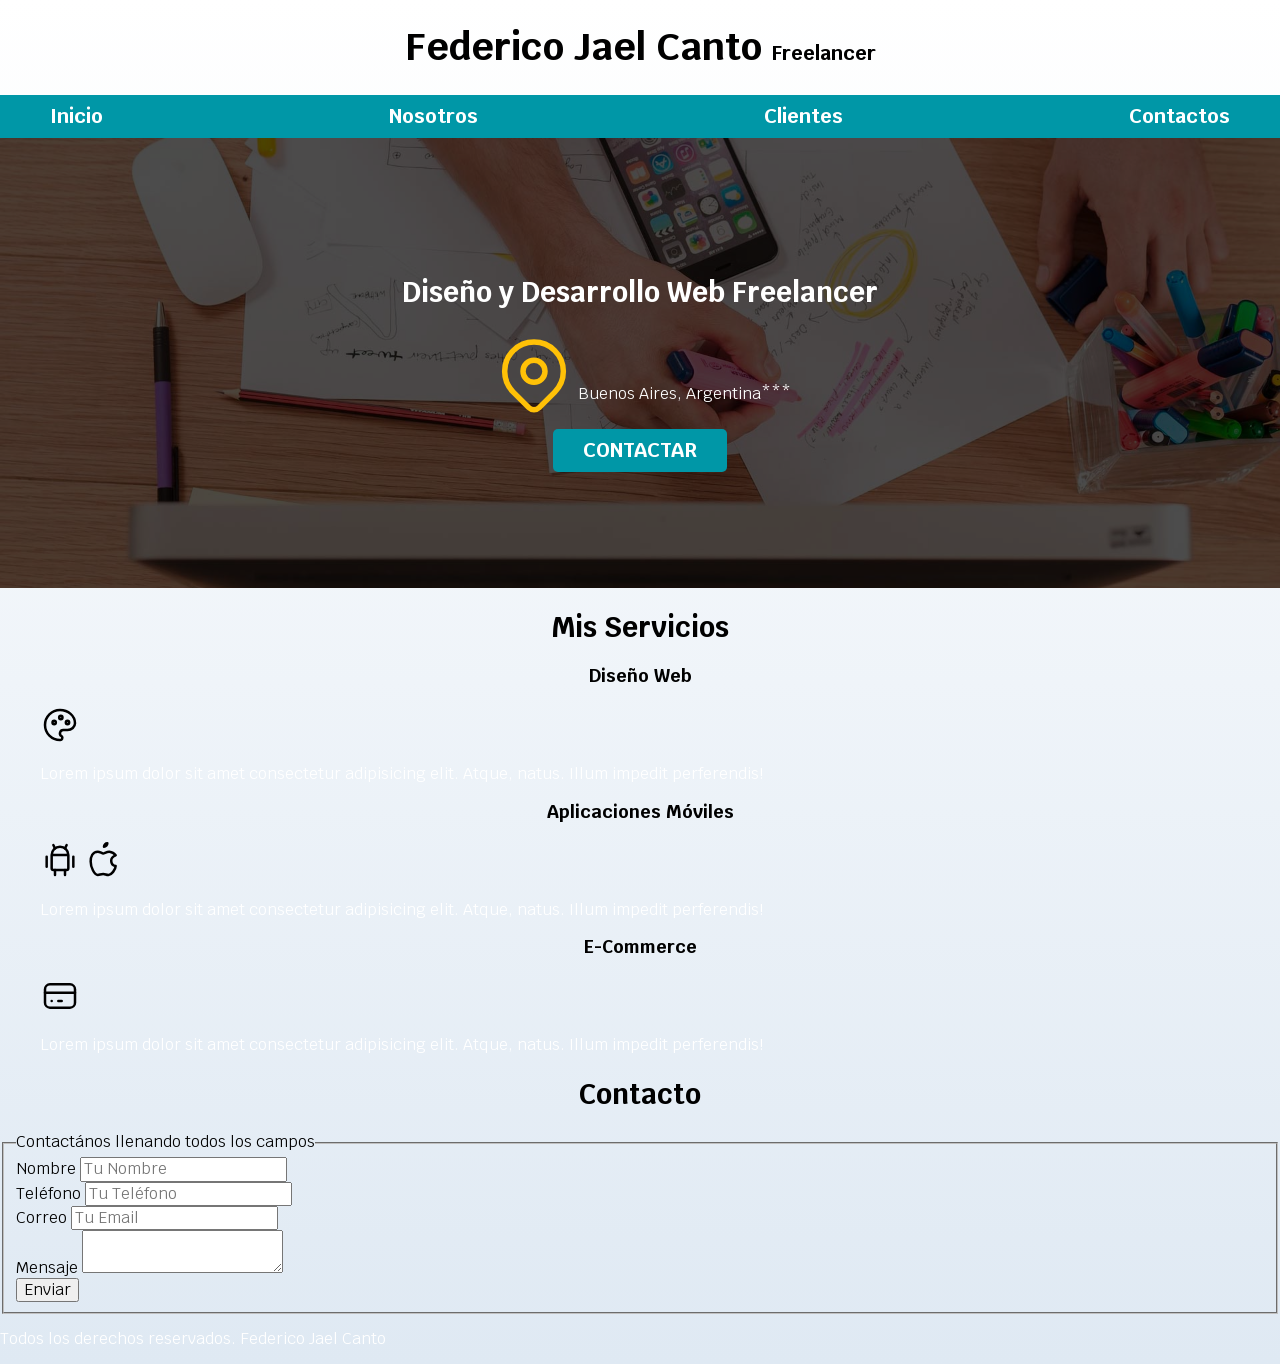
==== SIITO FREELANCER/index.html @ d0a3589e "Degradados con CSS" ====
<!DOCTYPE html>
<html lang="es">
<head>
    <meta charset="UTF-8">
    <meta name="viewport" content="width=device-width, initial-scale=1.0">
    <title>Diseñador Freelancer</title>
    <link rel="preload" href="css/normalize.css" as="style">
    <link rel="stylesheet" href="css/normalize.css">
    <link href="https://fonts.googleapis.com/css2?family=Krub:wght@400;700&family=Staatliches&display=swap" rel="stylesheet">
    <link rel="preload" href="css/styles.css" as="style">
    <link rel="stylesheet" href="css/styles.css">
</head>
<body>
    <header>
        <h1 class="titulo">Federico Jael Canto <span>Freelancer</span></h1>
    </header>

    <div class="nav-bg">    
        <nav class="navegacion-principal contenedor">
            <a href="#">Inicio</a>
            <a href="nosotros.html">Nosotros</a>
            <a href="#">Clientes</a>
            <a href="#">Contactos</a>
        </nav>  
    </div>
    <section class="hero">
        <div class="contenido-hero">
            <h2>Diseño y Desarrollo Web <span>Freelancer</span></h2>
            <div class="ubicacion">
                <svg xmlns="http://www.w3.org/2000/svg" class="icon icon-tabler icon-tabler-map-pin" width="88" height="88" viewBox="0 0 24 24" stroke-width="1.5" stroke="#ffc107" fill="none" stroke-linecap="round" stroke-linejoin="round">
                    <path stroke="none" d="M0 0h24v24H0z" fill="none"/>
                    <path d="M9 11a3 3 0 1 0 6 0a3 3 0 0 0 -6 0" />
                    <path d="M17.657 16.657l-4.243 4.243a2 2 0 0 1 -2.827 0l-4.244 -4.243a8 8 0 1 1 11.314 0z" />
                </svg>
                <p>Buenos Aires, Argentina***</p>               
            </div>
            <a class="boton" href="#">Contactar</a>
        </div> <!-- .contenido-hero -->
    </section>

    <main class="contenedor">        
        <h2>Mis Servicios</h2>
        <section>
            <h3>Diseño Web</h3>
            <svg xmlns="http://www.w3.org/2000/svg" class="icon icon-tabler icon-tabler-palette" width="40" height="40" viewBox="0 0 24 24"     stroke-width="1.5" stroke="#000000" fill="none" stroke-linecap="round" stroke-linejoin="round">
                <path stroke="none" d="M0 0h24v24H0z" fill="none"/>
                <path d="M12 21a9 9 0 0 1 0 -18c4.97 0 9 3.582 9 8c0 1.06 -.474 2.078 -1.318 2.828c-.844 .75 -1.989 1.172 -3.182 1.172h-2.5a2 2 0 0 0 -1 3.75a1.3 1.3 0 0 1 -1 2.25" />
                <path d="M8.5 10.5m-1 0a1 1 0 1 0 2 0a1 1 0 1 0 -2 0" />
                <path d="M12.5 7.5m-1 0a1 1 0 1 0 2 0a1 1 0 1 0 -2 0" />
                <path d="M16.5 10.5m-1 0a1 1 0 1 0 2 0a1 1 0 1 0 -2 0" />
            </svg>
            <p>Lorem ipsum dolor sit amet consectetur adipisicing elit. Atque, natus. Illum impedit perferendis!</p>
        </section>

        <section>
            <h3>Aplicaciones Móviles</h3>
            <svg xmlns="http://www.w3.org/2000/svg" class="icon icon-tabler icon-tabler-brand-android" width="40" height="40" viewBox="0 0 24 24" stroke-width="1.5" stroke="#000000" fill="none" stroke-linecap="round" stroke-linejoin="round">
                <path stroke="none" d="M0 0h24v24H0z" fill="none"/>
                <path d="M4 10l0 6" />
                <path d="M20 10l0 6" />
                <path d="M7 9h10v8a1 1 0 0 1 -1 1h-8a1 1 0 0 1 -1 -1v-8a5 5 0 0 1 10 0" />
                <path d="M8 3l1 2" />
                <path d="M16 3l-1 2" />
                <path d="M9 18l0 3" />
                <path d="M15 18l0 3" />
            </svg>       

            <svg xmlns="http://www.w3.org/2000/svg" class="icon icon-tabler icon-tabler-brand-apple" width="40" height="40" viewBox="0 0 24 24" stroke-width="1.5" stroke="#000000" fill="none" stroke-linecap="round" stroke-linejoin="round">
                <path stroke="none" d="M0 0h24v24H0z" fill="none"/>
                <path d="M8.286 7.008c-3.216 0 -4.286 3.23 -4.286 5.92c0 3.229 2.143 8.072 4.286 8.072c1.165 -.05 1.799 -.538 3.214 -.538c1.406 0 1.607 .538 3.214 .538s4.286 -3.229 4.286 -5.381c-.03 -.011 -2.649 -.434 -2.679 -3.23c-.02 -2.335 2.589 -3.179 2.679 -3.228c-1.096 -1.606 -3.162 -2.113 -3.75 -2.153c-1.535 -.12 -3.032 1.077 -3.75 1.077c-.729 0 -2.036 -1.077 -3.214 -1.077z" />
                <path d="M12 4a2 2 0 0 0 2 -2a2 2 0 0 0 -2 2" />
            </svg>
            <p>Lorem ipsum dolor sit amet consectetur adipisicing elit. Atque, natus. Illum impedit perferendis!</p>
        </section>

        <section>
            <h3>E-Commerce</h3>
            <svg xmlns="http://www.w3.org/2000/svg" class="icon icon-tabler icon-tabler-credit-card" width="40" height="40" viewBox="0 0 24 24" stroke-width="1.5" stroke="#000000" fill="none" stroke-linecap="round" stroke-linejoin="round">
                <path stroke="none" d="M0 0h24v24H0z" fill="none"/>
                <path d="M3 5m0 3a3 3 0 0 1 3 -3h12a3 3 0 0 1 3 3v8a3 3 0 0 1 -3 3h-12a3 3 0 0 1 -3 -3z" />
                <path d="M3 10l18 0" />
                <path d="M7 15l.01 0" />
                <path d="M11 15l2 0" />
            </svg>
            <p>Lorem ipsum dolor sit amet consectetur adipisicing elit. Atque, natus. Illum impedit perferendis!</p>
        </section>
    </main>
    <section>
        <h2>Contacto</h2>

        <form action="">
            <fieldset>
                <legend>Contactános llenando todos los campos</legend>

                <div>
                    <label for="">Nombre</label>
                    <input type="text" placeholder="Tu Nombre">
                </div>

                <div>
                    <label for="">Teléfono</label>
                    <input type="tel" placeholder="Tu Teléfono">
                </div>

                <div>
                    <label for="">Correo</label>
                    <input type="email" placeholder="Tu Email">
                </div>

                <div>
                    <label for="">Mensaje</label>
                    <textarea></textarea>
                </div>

                <div>
                    <input type="submit" value="Enviar">
                </div>
            </fieldset>
        </form>
    </section>
    <footer>
        <p>Todos los derechos reservados. Federico Jael Canto</p>
    </footer>
</body>
</html>
---- SIITO FREELANCER/css/styles.css ----
:root {
    --blanco: #ffffff;
    --oscuro: #212121;
    --primario: #ffc107;
    --secundario: #0097a7;
    --gris: #757575;    
    --grisclaro: #DFE9F3
}

/* Globales */
html {
    font-size: 62.5%;
    box-sizing: border-box; /* Hack para Box Model */
}

*,*:before, *:after {
    box-sizing: inherit;
}

body {
    font-size: 16px; /* 1rem = 10px */
    font-family: "Krub", sans-serif;
    background-image: linear-gradient(to top, var(--grisclaro) 0%, var(--blanco) 100%) ;
}

.boton {
    background-color: var(--secundario);
    color: var(--blanco);
    padding: 1rem 3rem;
    margin-top: 1rem;
    font-size: 2rem;
    text-decoration: none;
    text-transform: uppercase;
    font-weight: bold;
    border-radius: 5px;
    width: 90%;
    text-align: center;
}

@media (min-width: 768px) {
    .boton {
        width: auto;
    }
}

/* Tipografia */
h1 {
    font-size: 3.8rem;
}

h2 {
    font-size: 2.8rem;
}

h3 {
    font-size: 1.8rem;
}

h1, h2, h3 {
    text-align: center;
}

/* Titulos */
.titulo span {
    font-size: 2rem;
}

.contenedor {
    max-width: 120rem;
    margin: 0 auto;
}

/* Navegacion Principal */
.nav-bg {
    background-color: var(--secundario);
}

.navegacion-principal {
    display: flex;
    flex-direction: column;
}

@media (min-width: 768px) {
    .navegacion-principal {
        flex-direction: row;
        justify-content: space-between; 
    }
}

.navegacion-principal a{ 
    display: block;
    text-align: center;
    color: var(--blanco);
    text-decoration: none;
    font-size: 2rem;
    font-weight: bold;
    padding: 1rem;
}

.navegacion-principal a:hover {
    background-color: var(--primario);
    color: var(--oscuro);
}

/* Hero */
.hero {
    background-image: url(../img/hero.jpg);
    background-repeat: no-repeat;
    background-size: cover;
    height: 450px;
    position: relative;
}

.contenido-hero {
    position: absolute;
    /* background-color: rgba(0, 0, 0, .7); */ /** Sintaxis anterior **/
    background-color: rgb( 0 0 0  / 70% );
    width: 100%;
    height: 100%;

    display: flex;
    flex-direction: column;
    align-items: center;
    justify-content: center;
}

.contenido-hero h2, p {
    color: var(--blanco);
}

.contenido-hero .ubicacion {
    display: flex;
    align-items: flex-end;
}
---- SIITO FREELANCER/css/styles.css ----
:root {
    --blanco: #ffffff;
    --oscuro: #212121;
    --primario: #ffc107;
    --secundario: #0097a7;
    --gris: #757575;    
    --grisclaro: #DFE9F3
}

/* Globales */
html {
    font-size: 62.5%;
    box-sizing: border-box; /* Hack para Box Model */
}

*,*:before, *:after {
    box-sizing: inherit;
}

body {
    font-size: 16px; /* 1rem = 10px */
    font-family: "Krub", sans-serif;
    background-image: linear-gradient(to top, var(--grisclaro) 0%, var(--blanco) 100%) ;
}

.boton {
    background-color: var(--secundario);
    color: var(--blanco);
    padding: 1rem 3rem;
    margin-top: 1rem;
    font-size: 2rem;
    text-decoration: none;
    text-transform: uppercase;
    font-weight: bold;
    border-radius: 5px;
    width: 90%;
    text-align: center;
}

@media (min-width: 768px) {
    .boton {
        width: auto;
    }
}

/* Tipografia */
h1 {
    font-size: 3.8rem;
}

h2 {
    font-size: 2.8rem;
}

h3 {
    font-size: 1.8rem;
}

h1, h2, h3 {
    text-align: center;
}

/* Titulos */
.titulo span {
    font-size: 2rem;
}

.contenedor {
    max-width: 120rem;
    margin: 0 auto;
}

/* Navegacion Principal */
.nav-bg {
    background-color: var(--secundario);
}

.navegacion-principal {
    display: flex;
    flex-direction: column;
}

@media (min-width: 768px) {
    .navegacion-principal {
        flex-direction: row;
        justify-content: space-between; 
    }
}

.navegacion-principal a{ 
    display: block;
    text-align: center;
    color: var(--blanco);
    text-decoration: none;
    font-size: 2rem;
    font-weight: bold;
    padding: 1rem;
}

.navegacion-principal a:hover {
    background-color: var(--primario);
    color: var(--oscuro);
}

/* Hero */
.hero {
    background-image: url(../img/hero.jpg);
    background-repeat: no-repeat;
    background-size: cover;
    height: 450px;
    position: relative;
}

.contenido-hero {
    position: absolute;
    /* background-color: rgba(0, 0, 0, .7); */ /** Sintaxis anterior **/
    background-color: rgb( 0 0 0  / 70% );
    width: 100%;
    height: 100%;

    display: flex;
    flex-direction: column;
    align-items: center;
    justify-content: center;
}

.contenido-hero h2, p {
    color: var(--blanco);
}

.contenido-hero .ubicacion {
    display: flex;
    align-items: flex-end;
}
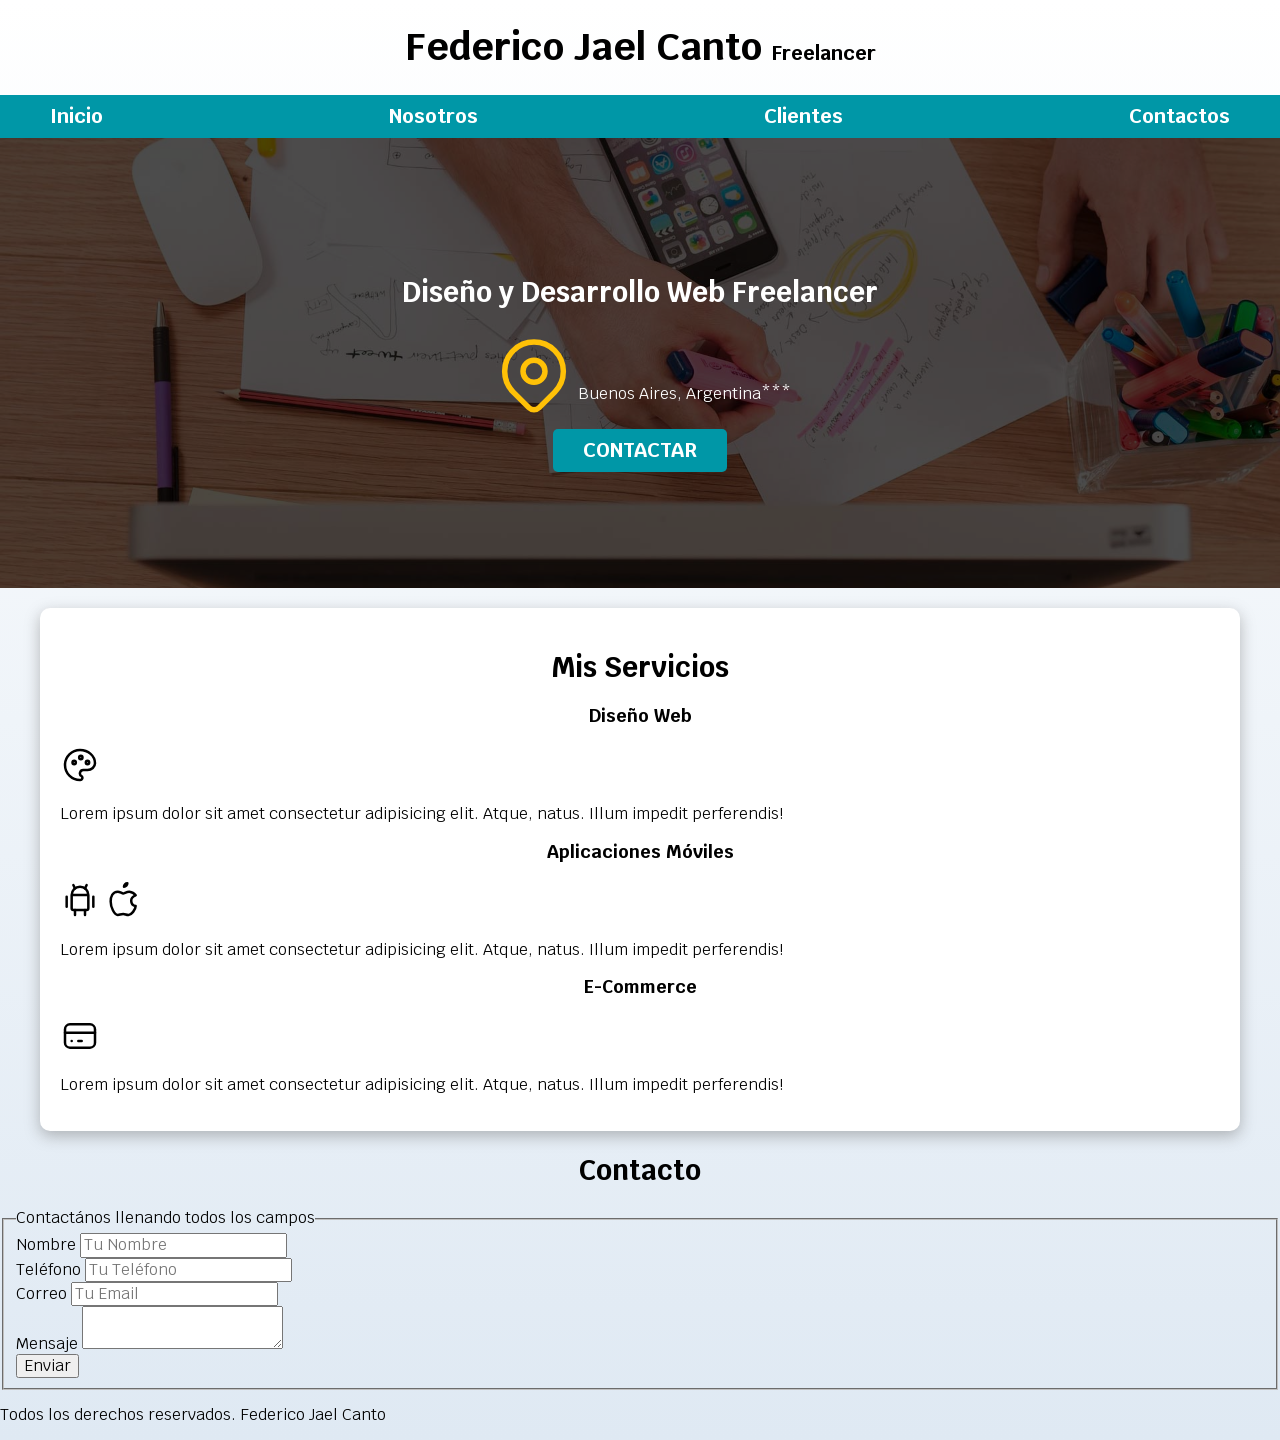
==== commit c21dcd1d: "Sombras con CSS" ====
--- a/SIITO FREELANCER/index.html
+++ b/SIITO FREELANCER/index.html
@@ -38,7 +38,7 @@
         </div> <!-- .contenido-hero -->
     </section>
 
-    <main class="contenedor">        
+    <main class="contenedor sombra">        
         <h2>Mis Servicios</h2>
         <section>
             <h3>Diseño Web</h3>
--- a/SIITO FREELANCER/css/styles.css
+++ b/SIITO FREELANCER/css/styles.css
@@ -41,6 +41,15 @@
     .boton {
         width: auto;
     }
+}
+
+.sombra {
+    /*     -webkit-box-shadow: 0px 5px 15px 0px rgba(112,112,112,0.48);
+    -moz-box-shadow: 0px 5px 15px 0px rgba(112,112,112,0.48); */
+    box-shadow: 0px 5px 15px 0px rgba(112,112,112,0.48);
+    background-color: var(--blanco);
+    padding: 2rem;
+    border-radius: 1rem;
 }
 
 /* Tipografia */
@@ -109,6 +118,7 @@
     background-size: cover;
     height: 450px;
     position: relative;
+    margin-bottom: 2rem;
 }
 
 .contenido-hero {
@@ -124,7 +134,7 @@
     justify-content: center;
 }
 
-.contenido-hero h2, p {
+.contenido-hero h2, .contenido-hero p {
     color: var(--blanco);
 }
 
--- a/SIITO FREELANCER/css/styles.css
+++ b/SIITO FREELANCER/css/styles.css
@@ -41,6 +41,15 @@
     .boton {
         width: auto;
     }
+}
+
+.sombra {
+    /*     -webkit-box-shadow: 0px 5px 15px 0px rgba(112,112,112,0.48);
+    -moz-box-shadow: 0px 5px 15px 0px rgba(112,112,112,0.48); */
+    box-shadow: 0px 5px 15px 0px rgba(112,112,112,0.48);
+    background-color: var(--blanco);
+    padding: 2rem;
+    border-radius: 1rem;
 }
 
 /* Tipografia */
@@ -109,6 +118,7 @@
     background-size: cover;
     height: 450px;
     position: relative;
+    margin-bottom: 2rem;
 }
 
 .contenido-hero {
@@ -124,7 +134,7 @@
     justify-content: center;
 }
 
-.contenido-hero h2, p {
+.contenido-hero h2, .contenido-hero p {
     color: var(--blanco);
 }
 
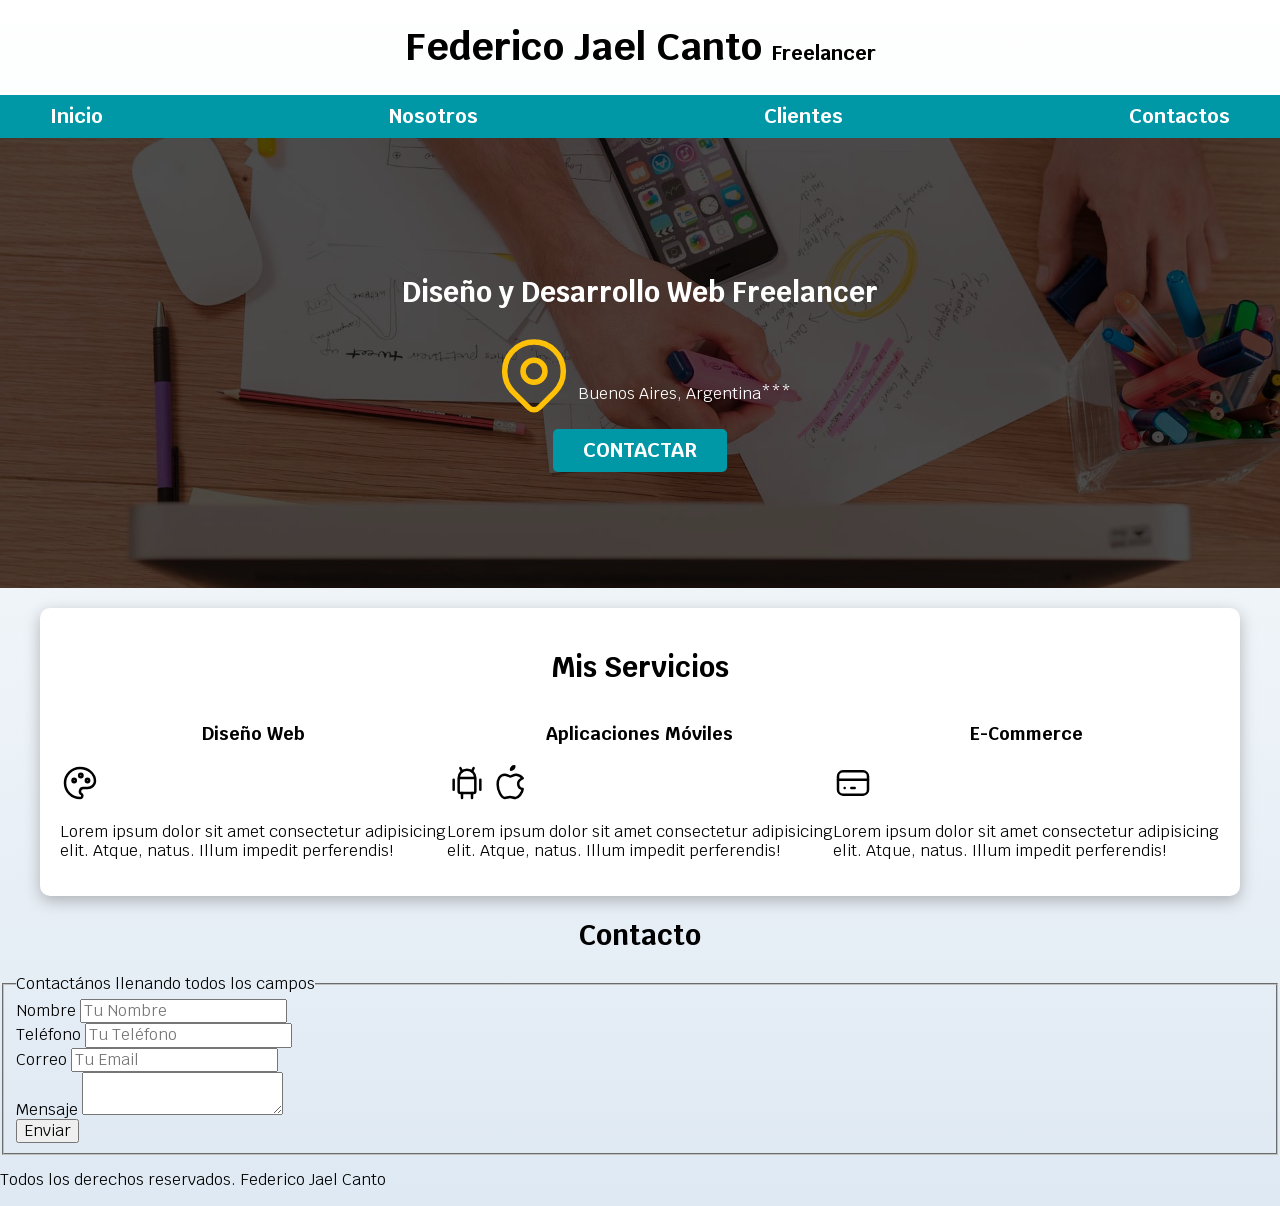
==== commit 13955f2f: "Introducción a CSS Grid" ====
--- a/SIITO FREELANCER/index.html
+++ b/SIITO FREELANCER/index.html
@@ -40,50 +40,53 @@
 
     <main class="contenedor sombra">        
         <h2>Mis Servicios</h2>
-        <section>
-            <h3>Diseño Web</h3>
-            <svg xmlns="http://www.w3.org/2000/svg" class="icon icon-tabler icon-tabler-palette" width="40" height="40" viewBox="0 0 24 24"     stroke-width="1.5" stroke="#000000" fill="none" stroke-linecap="round" stroke-linejoin="round">
-                <path stroke="none" d="M0 0h24v24H0z" fill="none"/>
-                <path d="M12 21a9 9 0 0 1 0 -18c4.97 0 9 3.582 9 8c0 1.06 -.474 2.078 -1.318 2.828c-.844 .75 -1.989 1.172 -3.182 1.172h-2.5a2 2 0 0 0 -1 3.75a1.3 1.3 0 0 1 -1 2.25" />
-                <path d="M8.5 10.5m-1 0a1 1 0 1 0 2 0a1 1 0 1 0 -2 0" />
-                <path d="M12.5 7.5m-1 0a1 1 0 1 0 2 0a1 1 0 1 0 -2 0" />
-                <path d="M16.5 10.5m-1 0a1 1 0 1 0 2 0a1 1 0 1 0 -2 0" />
-            </svg>
-            <p>Lorem ipsum dolor sit amet consectetur adipisicing elit. Atque, natus. Illum impedit perferendis!</p>
-        </section>
 
-        <section>
-            <h3>Aplicaciones Móviles</h3>
-            <svg xmlns="http://www.w3.org/2000/svg" class="icon icon-tabler icon-tabler-brand-android" width="40" height="40" viewBox="0 0 24 24" stroke-width="1.5" stroke="#000000" fill="none" stroke-linecap="round" stroke-linejoin="round">
-                <path stroke="none" d="M0 0h24v24H0z" fill="none"/>
-                <path d="M4 10l0 6" />
-                <path d="M20 10l0 6" />
-                <path d="M7 9h10v8a1 1 0 0 1 -1 1h-8a1 1 0 0 1 -1 -1v-8a5 5 0 0 1 10 0" />
-                <path d="M8 3l1 2" />
-                <path d="M16 3l-1 2" />
-                <path d="M9 18l0 3" />
-                <path d="M15 18l0 3" />
-            </svg>       
+        <div class="servicios">      
+            <section>
+                <h3>Diseño Web</h3>
+                <svg xmlns="http://www.w3.org/2000/svg" class="icon icon-tabler icon-tabler-palette" width="40" height="40" viewBox="0 0 24 24"     stroke-width="1.5" stroke="#000000" fill="none" stroke-linecap="round" stroke-linejoin="round">
+                    <path stroke="none" d="M0 0h24v24H0z" fill="none"/>
+                    <path d="M12 21a9 9 0 0 1 0 -18c4.97 0 9 3.582 9 8c0 1.06 -.474 2.078 -1.318 2.828c-.844 .75 -1.989 1.172 -3.182 1.172h-2.5a2 2 0 0 0 -1 3.75a1.3 1.3 0 0 1 -1 2.25" />
+                    <path d="M8.5 10.5m-1 0a1 1 0 1 0 2 0a1 1 0 1 0 -2 0" />
+                    <path d="M12.5 7.5m-1 0a1 1 0 1 0 2 0a1 1 0 1 0 -2 0" />
+                    <path d="M16.5 10.5m-1 0a1 1 0 1 0 2 0a1 1 0 1 0 -2 0" />
+                </svg>
+                <p>Lorem ipsum dolor sit amet consectetur adipisicing elit. Atque, natus. Illum impedit perferendis!</p>
+            </section>
 
-            <svg xmlns="http://www.w3.org/2000/svg" class="icon icon-tabler icon-tabler-brand-apple" width="40" height="40" viewBox="0 0 24 24" stroke-width="1.5" stroke="#000000" fill="none" stroke-linecap="round" stroke-linejoin="round">
-                <path stroke="none" d="M0 0h24v24H0z" fill="none"/>
-                <path d="M8.286 7.008c-3.216 0 -4.286 3.23 -4.286 5.92c0 3.229 2.143 8.072 4.286 8.072c1.165 -.05 1.799 -.538 3.214 -.538c1.406 0 1.607 .538 3.214 .538s4.286 -3.229 4.286 -5.381c-.03 -.011 -2.649 -.434 -2.679 -3.23c-.02 -2.335 2.589 -3.179 2.679 -3.228c-1.096 -1.606 -3.162 -2.113 -3.75 -2.153c-1.535 -.12 -3.032 1.077 -3.75 1.077c-.729 0 -2.036 -1.077 -3.214 -1.077z" />
-                <path d="M12 4a2 2 0 0 0 2 -2a2 2 0 0 0 -2 2" />
-            </svg>
-            <p>Lorem ipsum dolor sit amet consectetur adipisicing elit. Atque, natus. Illum impedit perferendis!</p>
-        </section>
+            <section>
+                <h3>Aplicaciones Móviles</h3>
+                <svg xmlns="http://www.w3.org/2000/svg" class="icon icon-tabler icon-tabler-brand-android" width="40" height="40" viewBox="0 0 24 24" stroke-width="1.5" stroke="#000000" fill="none" stroke-linecap="round" stroke-linejoin="round">
+                    <path stroke="none" d="M0 0h24v24H0z" fill="none"/>
+                    <path d="M4 10l0 6" />
+                    <path d="M20 10l0 6" />
+                    <path d="M7 9h10v8a1 1 0 0 1 -1 1h-8a1 1 0 0 1 -1 -1v-8a5 5 0 0 1 10 0" />
+                    <path d="M8 3l1 2" />
+                    <path d="M16 3l-1 2" />
+                    <path d="M9 18l0 3" />
+                    <path d="M15 18l0 3" />
+                </svg>       
 
-        <section>
-            <h3>E-Commerce</h3>
-            <svg xmlns="http://www.w3.org/2000/svg" class="icon icon-tabler icon-tabler-credit-card" width="40" height="40" viewBox="0 0 24 24" stroke-width="1.5" stroke="#000000" fill="none" stroke-linecap="round" stroke-linejoin="round">
-                <path stroke="none" d="M0 0h24v24H0z" fill="none"/>
-                <path d="M3 5m0 3a3 3 0 0 1 3 -3h12a3 3 0 0 1 3 3v8a3 3 0 0 1 -3 3h-12a3 3 0 0 1 -3 -3z" />
-                <path d="M3 10l18 0" />
-                <path d="M7 15l.01 0" />
-                <path d="M11 15l2 0" />
-            </svg>
-            <p>Lorem ipsum dolor sit amet consectetur adipisicing elit. Atque, natus. Illum impedit perferendis!</p>
-        </section>
+                <svg xmlns="http://www.w3.org/2000/svg" class="icon icon-tabler icon-tabler-brand-apple" width="40" height="40" viewBox="0 0 24 24" stroke-width="1.5" stroke="#000000" fill="none" stroke-linecap="round" stroke-linejoin="round">
+                    <path stroke="none" d="M0 0h24v24H0z" fill="none"/>
+                    <path d="M8.286 7.008c-3.216 0 -4.286 3.23 -4.286 5.92c0 3.229 2.143 8.072 4.286 8.072c1.165 -.05 1.799 -.538 3.214 -.538c1.406 0 1.607 .538 3.214 .538s4.286 -3.229 4.286 -5.381c-.03 -.011 -2.649 -.434 -2.679 -3.23c-.02 -2.335 2.589 -3.179 2.679 -3.228c-1.096 -1.606 -3.162 -2.113 -3.75 -2.153c-1.535 -.12 -3.032 1.077 -3.75 1.077c-.729 0 -2.036 -1.077 -3.214 -1.077z" />
+                    <path d="M12 4a2 2 0 0 0 2 -2a2 2 0 0 0 -2 2" />
+                </svg>
+                <p>Lorem ipsum dolor sit amet consectetur adipisicing elit. Atque, natus. Illum impedit perferendis!</p>
+            </section>
+
+            <section>
+                <h3>E-Commerce</h3>
+                <svg xmlns="http://www.w3.org/2000/svg" class="icon icon-tabler icon-tabler-credit-card" width="40" height="40" viewBox="0 0 24 24" stroke-width="1.5" stroke="#000000" fill="none" stroke-linecap="round" stroke-linejoin="round">
+                    <path stroke="none" d="M0 0h24v24H0z" fill="none"/>
+                    <path d="M3 5m0 3a3 3 0 0 1 3 -3h12a3 3 0 0 1 3 3v8a3 3 0 0 1 -3 3h-12a3 3 0 0 1 -3 -3z" />
+                    <path d="M3 10l18 0" />
+                    <path d="M7 15l.01 0" />
+                    <path d="M11 15l2 0" />
+                </svg>
+                <p>Lorem ipsum dolor sit amet consectetur adipisicing elit. Atque, natus. Illum impedit perferendis!</p>
+            </section>
+        </div> <!-- .servicios -->
     </main>
     <section>
         <h2>Contacto</h2>
--- a/SIITO FREELANCER/css/styles.css
+++ b/SIITO FREELANCER/css/styles.css
@@ -142,3 +142,12 @@
     display: flex;
     align-items: flex-end;
 }
+
+/* Servicios */
+@media (min-width:768px) {    
+        .servicios {
+        display: grid;
+        grid-template-columns: repeat(3, 1fr)
+    }
+}
+
--- a/SIITO FREELANCER/css/styles.css
+++ b/SIITO FREELANCER/css/styles.css
@@ -142,3 +142,12 @@
     display: flex;
     align-items: flex-end;
 }
+
+/* Servicios */
+@media (min-width:768px) {    
+        .servicios {
+        display: grid;
+        grid-template-columns: repeat(3, 1fr)
+    }
+}
+
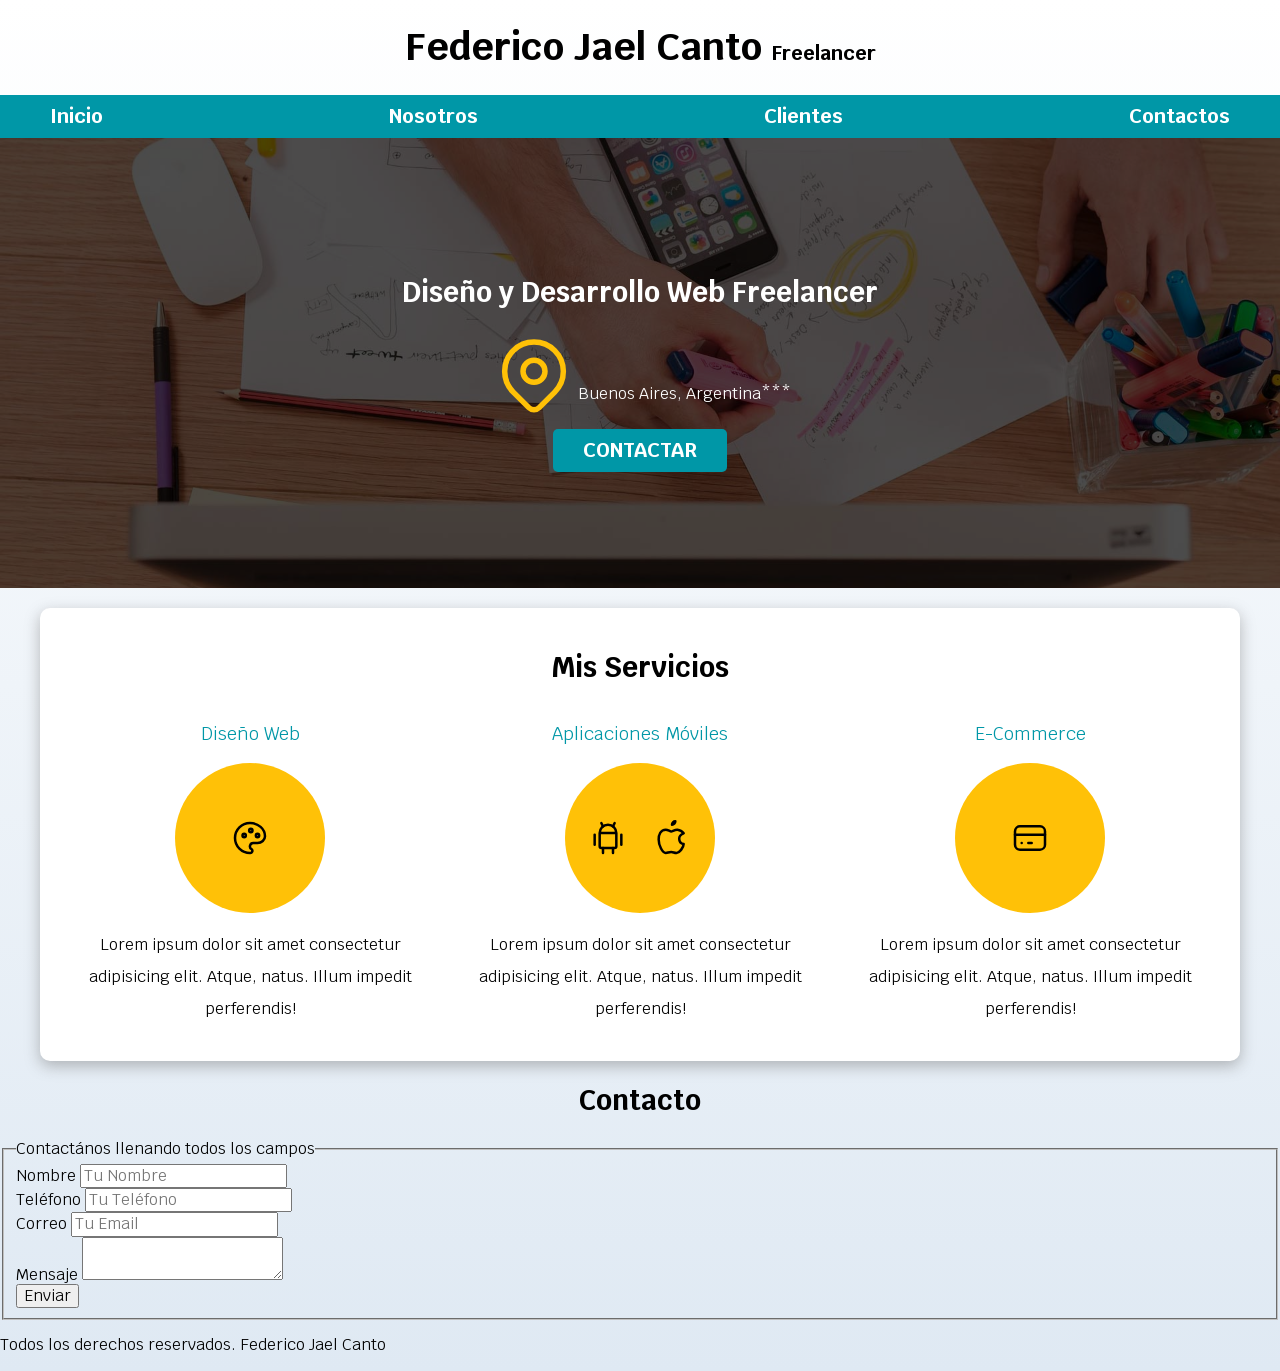
==== commit 281ebe4e: "Finalizando la sección de Servicios" ====
--- a/SIITO FREELANCER/index.html
+++ b/SIITO FREELANCER/index.html
@@ -42,48 +42,54 @@
         <h2>Mis Servicios</h2>
 
         <div class="servicios">      
-            <section>
+            <section class="servicio">
                 <h3>Diseño Web</h3>
-                <svg xmlns="http://www.w3.org/2000/svg" class="icon icon-tabler icon-tabler-palette" width="40" height="40" viewBox="0 0 24 24"     stroke-width="1.5" stroke="#000000" fill="none" stroke-linecap="round" stroke-linejoin="round">
-                    <path stroke="none" d="M0 0h24v24H0z" fill="none"/>
-                    <path d="M12 21a9 9 0 0 1 0 -18c4.97 0 9 3.582 9 8c0 1.06 -.474 2.078 -1.318 2.828c-.844 .75 -1.989 1.172 -3.182 1.172h-2.5a2 2 0 0 0 -1 3.75a1.3 1.3 0 0 1 -1 2.25" />
-                    <path d="M8.5 10.5m-1 0a1 1 0 1 0 2 0a1 1 0 1 0 -2 0" />
-                    <path d="M12.5 7.5m-1 0a1 1 0 1 0 2 0a1 1 0 1 0 -2 0" />
-                    <path d="M16.5 10.5m-1 0a1 1 0 1 0 2 0a1 1 0 1 0 -2 0" />
-                </svg>
+                <div class="iconos">
+                    <svg xmlns="http://www.w3.org/2000/svg" class="icon icon-tabler icon-tabler-palette" width="40" height="40" viewBox="0 0 24 24"     stroke-width="1.5" stroke="#000000" fill="none" stroke-linecap="round" stroke-linejoin="round">
+                        <path stroke="none" d="M0 0h24v24H0z" fill="none"/>
+                        <path d="M12 21a9 9 0 0 1 0 -18c4.97 0 9 3.582 9 8c0 1.06 -.474 2.078 -1.318 2.828c-.844 .75 -1.989 1.172 -3.182 1.172h-2.5a2 2 0 0 0 -1 3.75a1.3 1.3 0 0 1 -1 2.25" />
+                        <path d="M8.5 10.5m-1 0a1 1 0 1 0 2 0a1 1 0 1 0 -2 0" />
+                        <path d="M12.5 7.5m-1 0a1 1 0 1 0 2 0a1 1 0 1 0 -2 0" />
+                        <path d="M16.5 10.5m-1 0a1 1 0 1 0 2 0a1 1 0 1 0 -2 0" />
+                    </svg>
+                </div>
                 <p>Lorem ipsum dolor sit amet consectetur adipisicing elit. Atque, natus. Illum impedit perferendis!</p>
             </section>
 
-            <section>
+            <section class="servicio">
                 <h3>Aplicaciones Móviles</h3>
-                <svg xmlns="http://www.w3.org/2000/svg" class="icon icon-tabler icon-tabler-brand-android" width="40" height="40" viewBox="0 0 24 24" stroke-width="1.5" stroke="#000000" fill="none" stroke-linecap="round" stroke-linejoin="round">
-                    <path stroke="none" d="M0 0h24v24H0z" fill="none"/>
-                    <path d="M4 10l0 6" />
-                    <path d="M20 10l0 6" />
-                    <path d="M7 9h10v8a1 1 0 0 1 -1 1h-8a1 1 0 0 1 -1 -1v-8a5 5 0 0 1 10 0" />
-                    <path d="M8 3l1 2" />
-                    <path d="M16 3l-1 2" />
-                    <path d="M9 18l0 3" />
-                    <path d="M15 18l0 3" />
-                </svg>       
+                <div class="iconos">
+                    <svg xmlns="http://www.w3.org/2000/svg" class="icon icon-tabler icon-tabler-brand-android" width="40" height="40" viewBox="0 0 24 24" stroke-width="1.5" stroke="#000000" fill="none" stroke-linecap="round" stroke-linejoin="round">
+                        <path stroke="none" d="M0 0h24v24H0z" fill="none"/>
+                        <path d="M4 10l0 6" />
+                        <path d="M20 10l0 6" />
+                        <path d="M7 9h10v8a1 1 0 0 1 -1 1h-8a1 1 0 0 1 -1 -1v-8a5 5 0 0 1 10 0" />
+                        <path d="M8 3l1 2" />
+                        <path d="M16 3l-1 2" />
+                        <path d="M9 18l0 3" />
+                        <path d="M15 18l0 3" />
+                    </svg>       
 
-                <svg xmlns="http://www.w3.org/2000/svg" class="icon icon-tabler icon-tabler-brand-apple" width="40" height="40" viewBox="0 0 24 24" stroke-width="1.5" stroke="#000000" fill="none" stroke-linecap="round" stroke-linejoin="round">
-                    <path stroke="none" d="M0 0h24v24H0z" fill="none"/>
-                    <path d="M8.286 7.008c-3.216 0 -4.286 3.23 -4.286 5.92c0 3.229 2.143 8.072 4.286 8.072c1.165 -.05 1.799 -.538 3.214 -.538c1.406 0 1.607 .538 3.214 .538s4.286 -3.229 4.286 -5.381c-.03 -.011 -2.649 -.434 -2.679 -3.23c-.02 -2.335 2.589 -3.179 2.679 -3.228c-1.096 -1.606 -3.162 -2.113 -3.75 -2.153c-1.535 -.12 -3.032 1.077 -3.75 1.077c-.729 0 -2.036 -1.077 -3.214 -1.077z" />
-                    <path d="M12 4a2 2 0 0 0 2 -2a2 2 0 0 0 -2 2" />
-                </svg>
+                    <svg xmlns="http://www.w3.org/2000/svg" class="icon icon-tabler icon-tabler-brand-apple" width="40" height="40" viewBox="0 0 24 24" stroke-width="1.5" stroke="#000000" fill="none" stroke-linecap="round" stroke-linejoin="round">
+                        <path stroke="none" d="M0 0h24v24H0z" fill="none"/>
+                        <path d="M8.286 7.008c-3.216 0 -4.286 3.23 -4.286 5.92c0 3.229 2.143 8.072 4.286 8.072c1.165 -.05 1.799 -.538 3.214 -.538c1.406 0 1.607 .538 3.214 .538s4.286 -3.229 4.286 -5.381c-.03 -.011 -2.649 -.434 -2.679 -3.23c-.02 -2.335 2.589 -3.179 2.679 -3.228c-1.096 -1.606 -3.162 -2.113 -3.75 -2.153c-1.535 -.12 -3.032 1.077 -3.75 1.077c-.729 0 -2.036 -1.077 -3.214 -1.077z" />
+                        <path d="M12 4a2 2 0 0 0 2 -2a2 2 0 0 0 -2 2" />
+                    </svg>
+                </div>
                 <p>Lorem ipsum dolor sit amet consectetur adipisicing elit. Atque, natus. Illum impedit perferendis!</p>
             </section>
 
-            <section>
+            <section class="servicio">
                 <h3>E-Commerce</h3>
-                <svg xmlns="http://www.w3.org/2000/svg" class="icon icon-tabler icon-tabler-credit-card" width="40" height="40" viewBox="0 0 24 24" stroke-width="1.5" stroke="#000000" fill="none" stroke-linecap="round" stroke-linejoin="round">
-                    <path stroke="none" d="M0 0h24v24H0z" fill="none"/>
-                    <path d="M3 5m0 3a3 3 0 0 1 3 -3h12a3 3 0 0 1 3 3v8a3 3 0 0 1 -3 3h-12a3 3 0 0 1 -3 -3z" />
-                    <path d="M3 10l18 0" />
-                    <path d="M7 15l.01 0" />
-                    <path d="M11 15l2 0" />
-                </svg>
+                <div class="iconos">
+                    <svg xmlns="http://www.w3.org/2000/svg" class="icon icon-tabler icon-tabler-credit-card" width="40" height="40" viewBox="0 0 24 24" stroke-width="1.5" stroke="#000000" fill="none" stroke-linecap="round" stroke-linejoin="round">
+                        <path stroke="none" d="M0 0h24v24H0z" fill="none"/>
+                        <path d="M3 5m0 3a3 3 0 0 1 3 -3h12a3 3 0 0 1 3 3v8a3 3 0 0 1 -3 3h-12a3 3 0 0 1 -3 -3z" />
+                        <path d="M3 10l18 0" />
+                        <path d="M7 15l.01 0" />
+                        <path d="M11 15l2 0" />
+                    </svg>
+                </div>
                 <p>Lorem ipsum dolor sit amet consectetur adipisicing elit. Atque, natus. Illum impedit perferendis!</p>
             </section>
         </div> <!-- .servicios -->
--- a/SIITO FREELANCER/css/styles.css
+++ b/SIITO FREELANCER/css/styles.css
@@ -147,7 +147,33 @@
 @media (min-width:768px) {    
         .servicios {
         display: grid;
-        grid-template-columns: repeat(3, 1fr)
+        grid-template-columns: repeat(3, 1fr);
+        column-gap: 1rem;
     }
 }
 
+.servicio {
+    display: flex;
+    flex-direction: column;
+    align-items: center;
+}
+
+.servicio h3 {
+    color: var(--secundario);
+    font-weight: normal;
+}
+
+.servicio p {
+    line-height: 2;
+    text-align: center;
+}
+
+.servicio .iconos {
+    height: 15rem;
+    width: 15rem;
+    background-color: var(--primario);
+    border-radius: 50%;
+    display: flex;
+    justify-content: space-evenly;
+    align-items: center;
+}
--- a/SIITO FREELANCER/css/styles.css
+++ b/SIITO FREELANCER/css/styles.css
@@ -147,7 +147,33 @@
 @media (min-width:768px) {    
         .servicios {
         display: grid;
-        grid-template-columns: repeat(3, 1fr)
+        grid-template-columns: repeat(3, 1fr);
+        column-gap: 1rem;
     }
 }
 
+.servicio {
+    display: flex;
+    flex-direction: column;
+    align-items: center;
+}
+
+.servicio h3 {
+    color: var(--secundario);
+    font-weight: normal;
+}
+
+.servicio p {
+    line-height: 2;
+    text-align: center;
+}
+
+.servicio .iconos {
+    height: 15rem;
+    width: 15rem;
+    background-color: var(--primario);
+    border-radius: 50%;
+    display: flex;
+    justify-content: space-evenly;
+    align-items: center;
+}
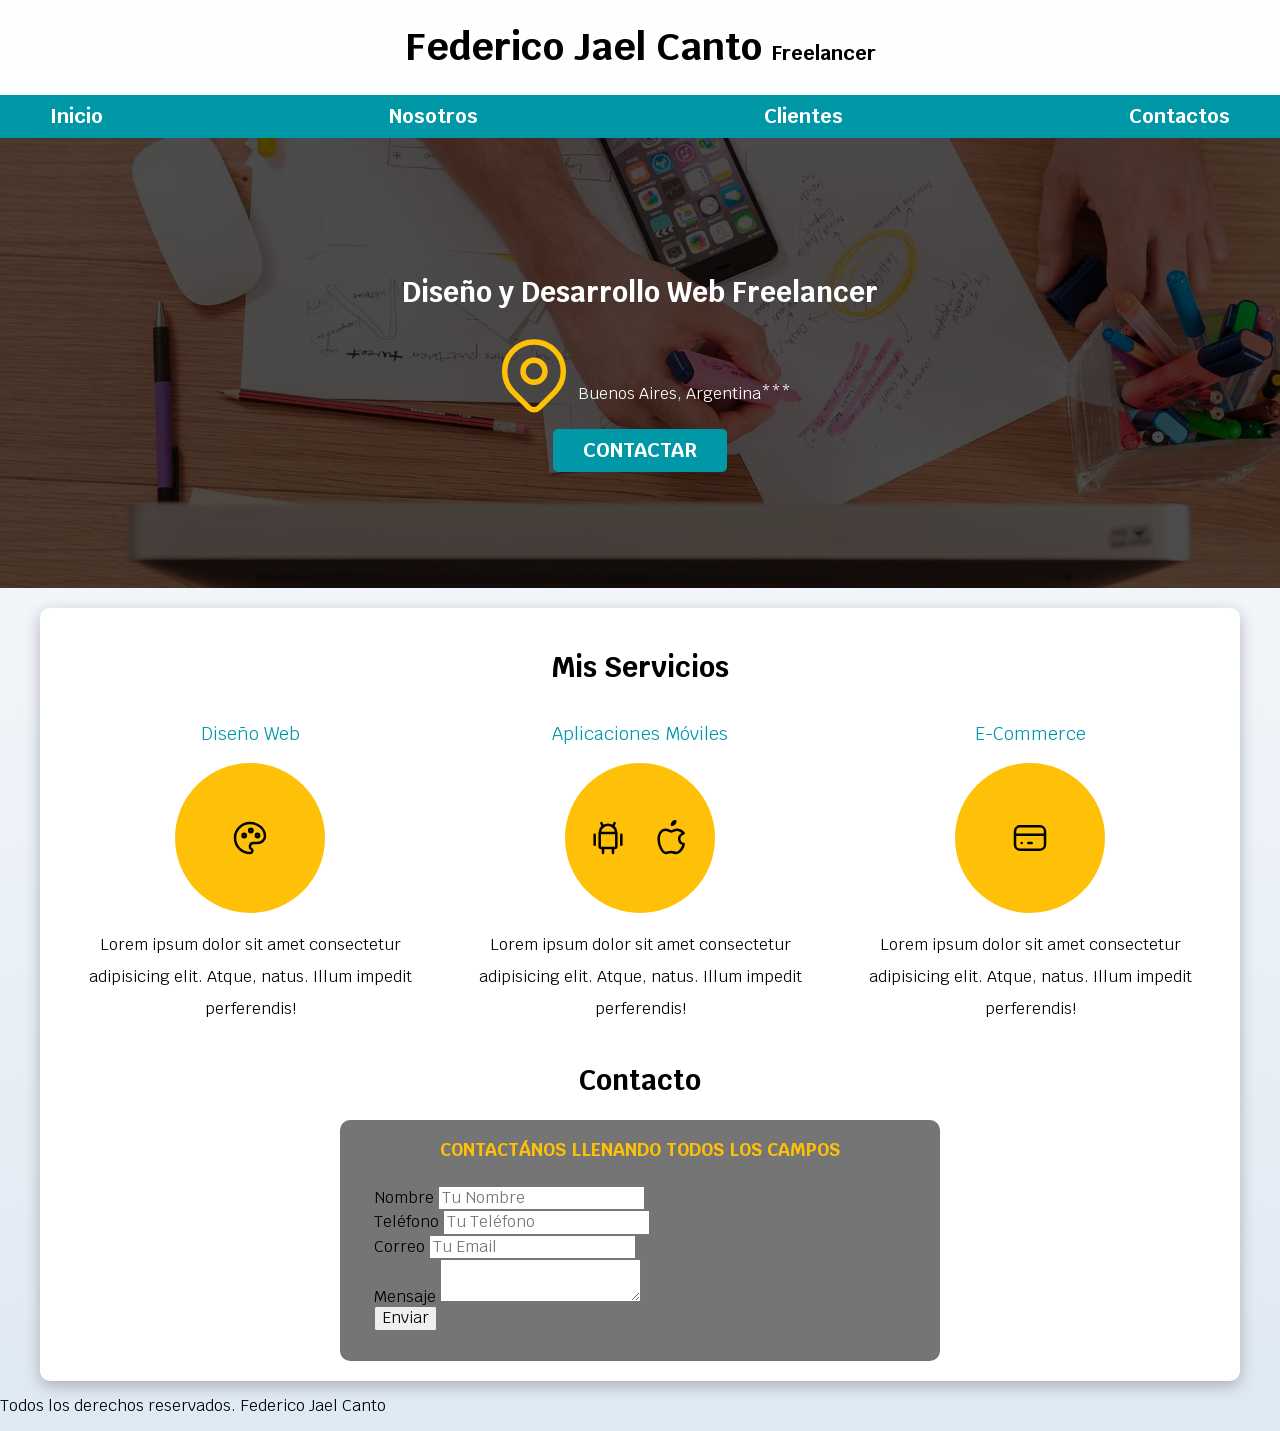
==== commit 9b0bbd6b: "Primeros pasos con el formulario" ====
--- a/SIITO FREELANCER/index.html
+++ b/SIITO FREELANCER/index.html
@@ -92,41 +92,42 @@
                 </div>
                 <p>Lorem ipsum dolor sit amet consectetur adipisicing elit. Atque, natus. Illum impedit perferendis!</p>
             </section>
-        </div> <!-- .servicios -->
+        </div> <!-- .servicios -->    
+        <section>
+            <h2>Contacto</h2>
+
+            <form class="formulario">
+                <fieldset>
+                    <legend>Contactános llenando todos los campos</legend>
+
+                    <div class="contenedor-campos">
+                        <div class="campo">
+                            <label for="">Nombre</label>
+                            <input type="text" placeholder="Tu Nombre">
+                        </div>
+
+                        <div class="campo">
+                            <label for="">Teléfono</label>
+                            <input type="tel" placeholder="Tu Teléfono">
+                        </div>
+
+                        <div class="campo">
+                            <label for="">Correo</label>
+                            <input type="email" placeholder="Tu Email">
+                        </div>
+
+                        <div class="campo">
+                            <label for="">Mensaje</label>
+                            <textarea></textarea>
+                        </div>
+                    </div> <!-- .contenedor-campos -->
+                    <div>
+                        <input type="submit" value="Enviar">
+                    </div>
+                </fieldset>
+            </form>
+        </section>
     </main>
-    <section>
-        <h2>Contacto</h2>
-
-        <form action="">
-            <fieldset>
-                <legend>Contactános llenando todos los campos</legend>
-
-                <div>
-                    <label for="">Nombre</label>
-                    <input type="text" placeholder="Tu Nombre">
-                </div>
-
-                <div>
-                    <label for="">Teléfono</label>
-                    <input type="tel" placeholder="Tu Teléfono">
-                </div>
-
-                <div>
-                    <label for="">Correo</label>
-                    <input type="email" placeholder="Tu Email">
-                </div>
-
-                <div>
-                    <label for="">Mensaje</label>
-                    <textarea></textarea>
-                </div>
-
-                <div>
-                    <input type="submit" value="Enviar">
-                </div>
-            </fieldset>
-        </form>
-    </section>
     <footer>
         <p>Todos los derechos reservados. Federico Jael Canto</p>
     </footer>
--- a/SIITO FREELANCER/css/styles.css
+++ b/SIITO FREELANCER/css/styles.css
@@ -176,4 +176,26 @@
     display: flex;
     justify-content: space-evenly;
     align-items: center;
+}
+
+.formulario {
+    background-color: var(--gris);
+    width: min(60rem, 100%); /* Utilizar el valor más pequeño */ 
+    margin: 0 auto;
+    padding: 2rem;
+    border-radius: 1rem;
+}
+
+.formulario fieldset {
+    border: none;
+}
+
+.formulario legend {
+    text-align: center;
+    font-size: 1.8rem;
+    text-transform: uppercase;
+    font-weight: 700;
+    margin-bottom: 2rem;
+    color: var(--primario);
+    
 }
--- a/SIITO FREELANCER/css/styles.css
+++ b/SIITO FREELANCER/css/styles.css
@@ -176,4 +176,26 @@
     display: flex;
     justify-content: space-evenly;
     align-items: center;
+}
+
+.formulario {
+    background-color: var(--gris);
+    width: min(60rem, 100%); /* Utilizar el valor más pequeño */ 
+    margin: 0 auto;
+    padding: 2rem;
+    border-radius: 1rem;
+}
+
+.formulario fieldset {
+    border: none;
+}
+
+.formulario legend {
+    text-align: center;
+    font-size: 1.8rem;
+    text-transform: uppercase;
+    font-weight: 700;
+    margin-bottom: 2rem;
+    color: var(--primario);
+    
 }
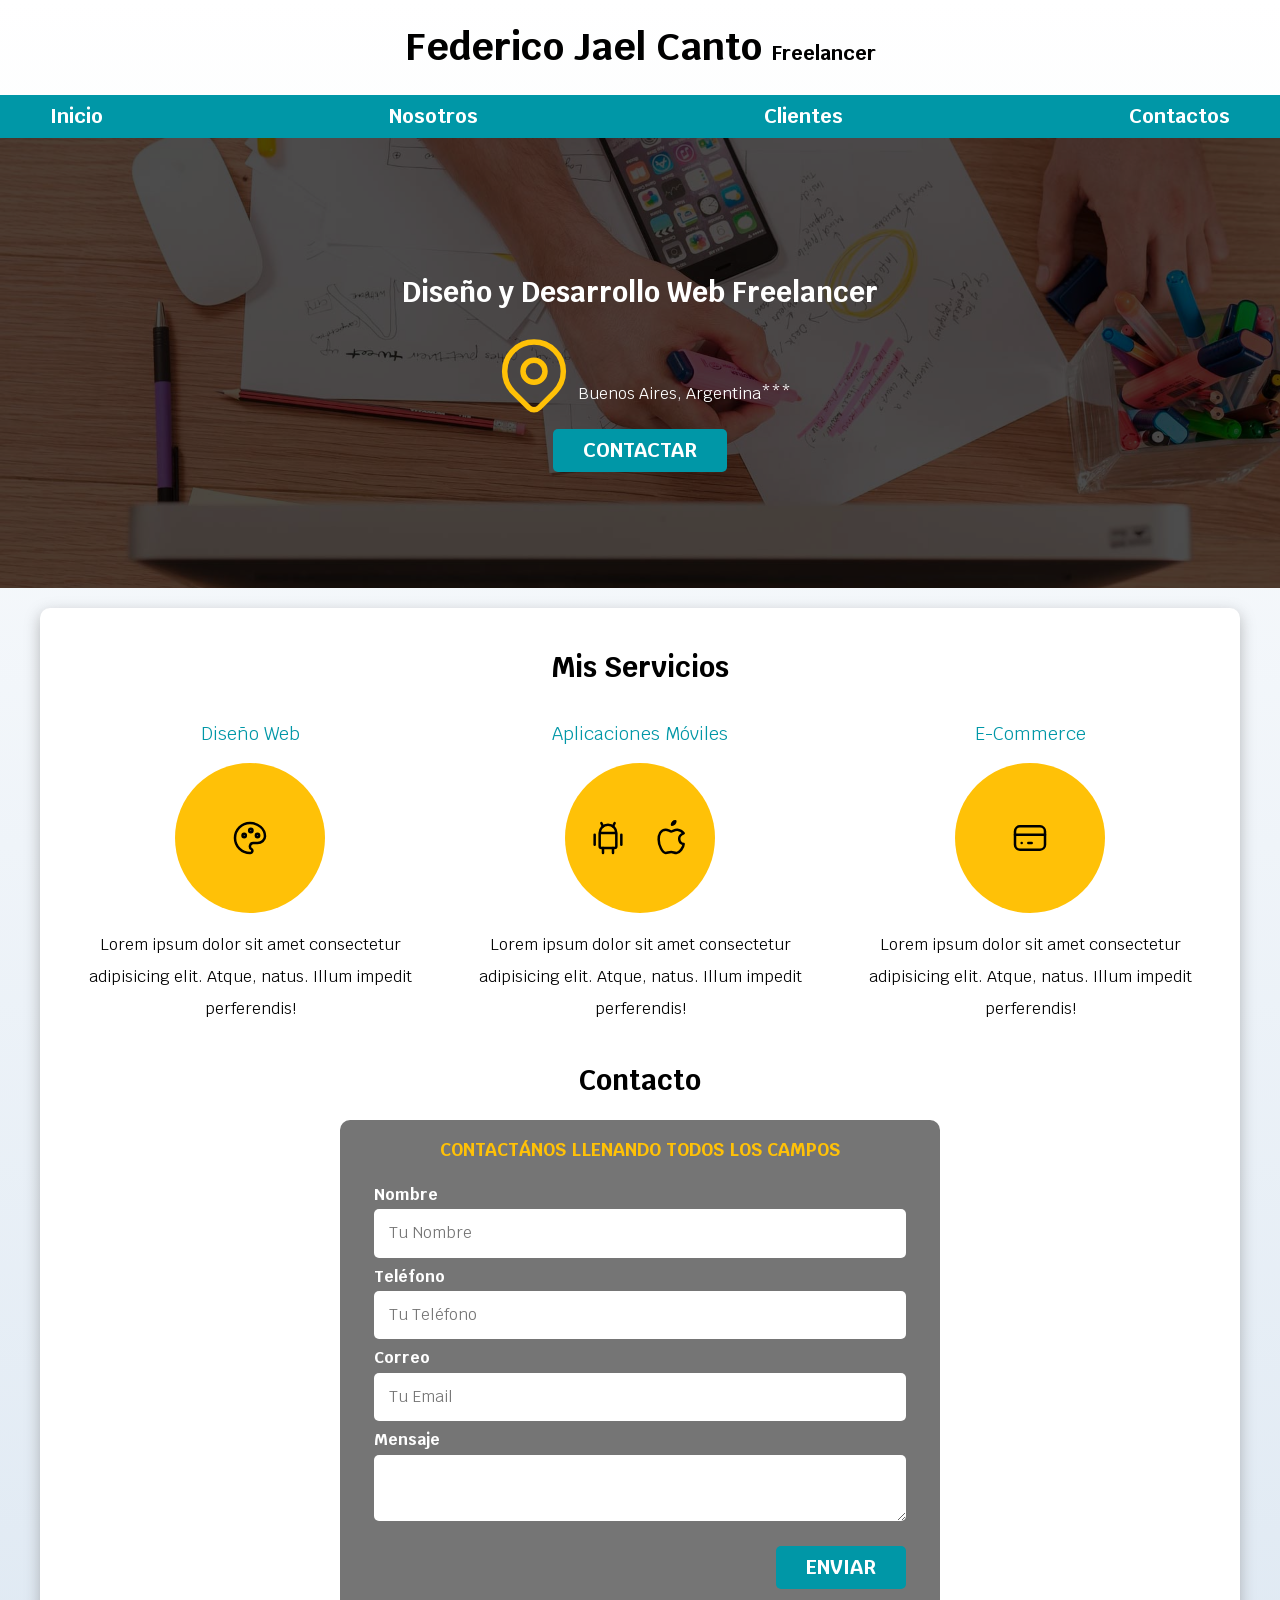
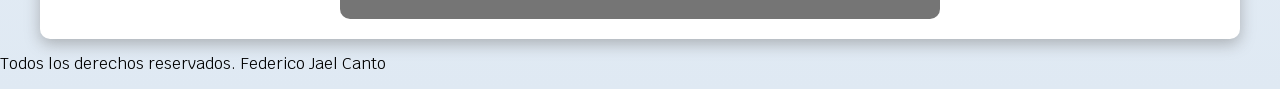
==== commit 93688aea: "CSS a los inputs" ====
--- a/SIITO FREELANCER/index.html
+++ b/SIITO FREELANCER/index.html
@@ -103,26 +103,26 @@
                     <div class="contenedor-campos">
                         <div class="campo">
                             <label for="">Nombre</label>
-                            <input type="text" placeholder="Tu Nombre">
+                            <input class="input-text" type="text" placeholder="Tu Nombre">
                         </div>
 
                         <div class="campo">
                             <label for="">Teléfono</label>
-                            <input type="tel" placeholder="Tu Teléfono">
+                            <input class="input-text" type="tel" placeholder="Tu Teléfono">
                         </div>
 
                         <div class="campo">
                             <label for="">Correo</label>
-                            <input type="email" placeholder="Tu Email">
+                            <input class="input-text" type="email" placeholder="Tu Email">
                         </div>
 
                         <div class="campo">
                             <label for="">Mensaje</label>
-                            <textarea></textarea>
+                            <textarea class="input-text"></textarea>
                         </div>
                     </div> <!-- .contenedor-campos -->
-                    <div>
-                        <input type="submit" value="Enviar">
+                    <div class="alinear-derecha flex">
+                        <input class="boton w-sm-100" type="submit" value="Enviar">
                     </div>
                 </fieldset>
             </form>
--- a/SIITO FREELANCER/css/styles.css
+++ b/SIITO FREELANCER/css/styles.css
@@ -35,12 +35,17 @@
     border-radius: 5px;
     width: 90%;
     text-align: center;
+    border: none;
 }
 
 @media (min-width: 768px) {
     .boton {
         width: auto;
     }
+}
+
+.boton:hover {
+    cursor: pointer;
 }
 
 .sombra {
@@ -77,6 +82,25 @@
 .contenedor {
     max-width: 120rem;
     margin: 0 auto;
+}
+
+/* Utilidades */
+.w-sm-100 {
+    width: 100%;
+}
+
+@media (min-width: 768px) {
+    .w-sm-100 {
+        width: auto;
+    }
+}
+
+.flex {
+    display: flex;
+}
+
+.alinear-derecha {
+    justify-content: flex-end;
 }
 
 /* Navegacion Principal */
@@ -197,5 +221,27 @@
     font-weight: 700;
     margin-bottom: 2rem;
     color: var(--primario);
-    
-}+}
+
+.contenedor-campos {
+
+}
+
+.campo {
+    margin-bottom: 1rem;
+}
+
+.campo label {
+    color: var(--blanco);
+    font-weight: bold;
+    margin-bottom: .5rem;
+    display: block;
+}
+
+.input-text {
+    width: 100%;
+    border: none;
+    padding: 1.5rem;
+    border-radius: .5rem;
+}
+
--- a/SIITO FREELANCER/css/styles.css
+++ b/SIITO FREELANCER/css/styles.css
@@ -35,12 +35,17 @@
     border-radius: 5px;
     width: 90%;
     text-align: center;
+    border: none;
 }
 
 @media (min-width: 768px) {
     .boton {
         width: auto;
     }
+}
+
+.boton:hover {
+    cursor: pointer;
 }
 
 .sombra {
@@ -77,6 +82,25 @@
 .contenedor {
     max-width: 120rem;
     margin: 0 auto;
+}
+
+/* Utilidades */
+.w-sm-100 {
+    width: 100%;
+}
+
+@media (min-width: 768px) {
+    .w-sm-100 {
+        width: auto;
+    }
+}
+
+.flex {
+    display: flex;
+}
+
+.alinear-derecha {
+    justify-content: flex-end;
 }
 
 /* Navegacion Principal */
@@ -197,5 +221,27 @@
     font-weight: 700;
     margin-bottom: 2rem;
     color: var(--primario);
-    
-}+}
+
+.contenedor-campos {
+
+}
+
+.campo {
+    margin-bottom: 1rem;
+}
+
+.campo label {
+    color: var(--blanco);
+    font-weight: bold;
+    margin-bottom: .5rem;
+    display: block;
+}
+
+.input-text {
+    width: 100%;
+    border: none;
+    padding: 1.5rem;
+    border-radius: .5rem;
+}
+
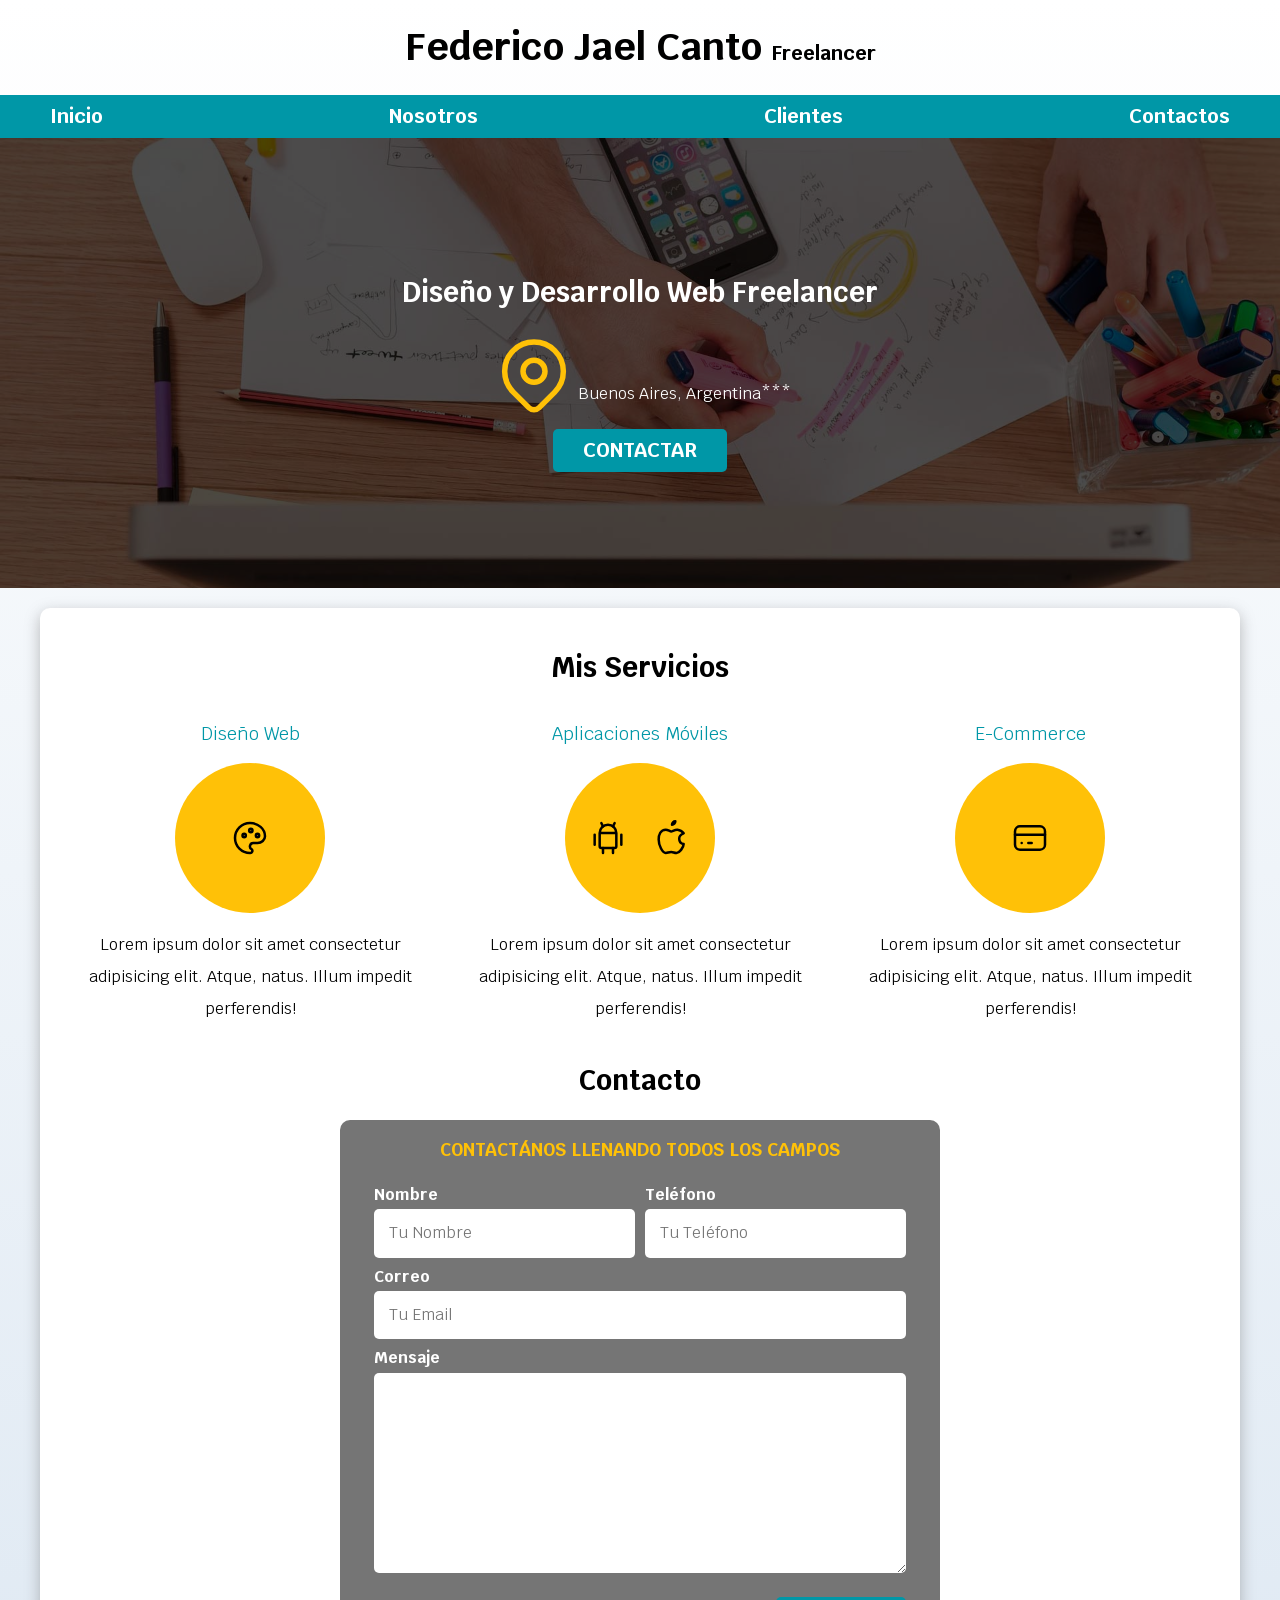
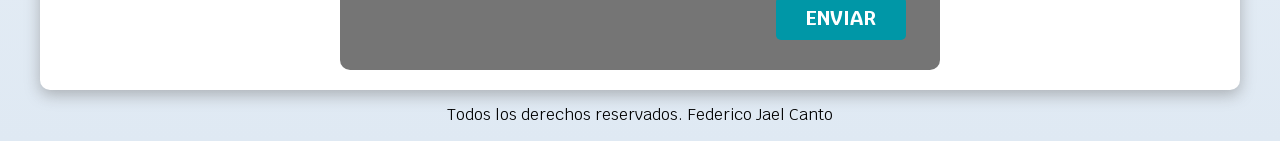
==== commit d077a985: "Posicionando los inputs" ====
--- a/SIITO FREELANCER/index.html
+++ b/SIITO FREELANCER/index.html
@@ -128,7 +128,7 @@
             </form>
         </section>
     </main>
-    <footer>
+    <footer class="footer">
         <p>Todos los derechos reservados. Federico Jael Canto</p>
     </footer>
 </body>
--- a/SIITO FREELANCER/css/styles.css
+++ b/SIITO FREELANCER/css/styles.css
@@ -223,8 +223,18 @@
     color: var(--primario);
 }
 
-.contenedor-campos {
-
+@media (min-width: 768px) {
+    .contenedor-campos {
+        display: grid;
+        grid-template-columns: repeat(2, 1fr);
+        grid-template-rows: auto;
+        column-gap: 1rem;
+    }
+
+    .campo:nth-child(3),
+    .campo:nth-child(4) {
+        grid-column: 1 / 3;
+    }
 }
 
 .campo {
@@ -236,6 +246,10 @@
     font-weight: bold;
     margin-bottom: .5rem;
     display: block;
+}
+
+.campo textarea {
+    height: 20rem;
 }
 
 .input-text {
@@ -245,3 +259,8 @@
     border-radius: .5rem;
 }
 
+/* Footer */
+
+.footer {
+    text-align: center;
+}
--- a/SIITO FREELANCER/css/styles.css
+++ b/SIITO FREELANCER/css/styles.css
@@ -223,8 +223,18 @@
     color: var(--primario);
 }
 
-.contenedor-campos {
-
+@media (min-width: 768px) {
+    .contenedor-campos {
+        display: grid;
+        grid-template-columns: repeat(2, 1fr);
+        grid-template-rows: auto;
+        column-gap: 1rem;
+    }
+
+    .campo:nth-child(3),
+    .campo:nth-child(4) {
+        grid-column: 1 / 3;
+    }
 }
 
 .campo {
@@ -236,6 +246,10 @@
     font-weight: bold;
     margin-bottom: .5rem;
     display: block;
+}
+
+.campo textarea {
+    height: 20rem;
 }
 
 .input-text {
@@ -245,3 +259,8 @@
     border-radius: .5rem;
 }
 
+/* Footer */
+
+.footer {
+    text-align: center;
+}
